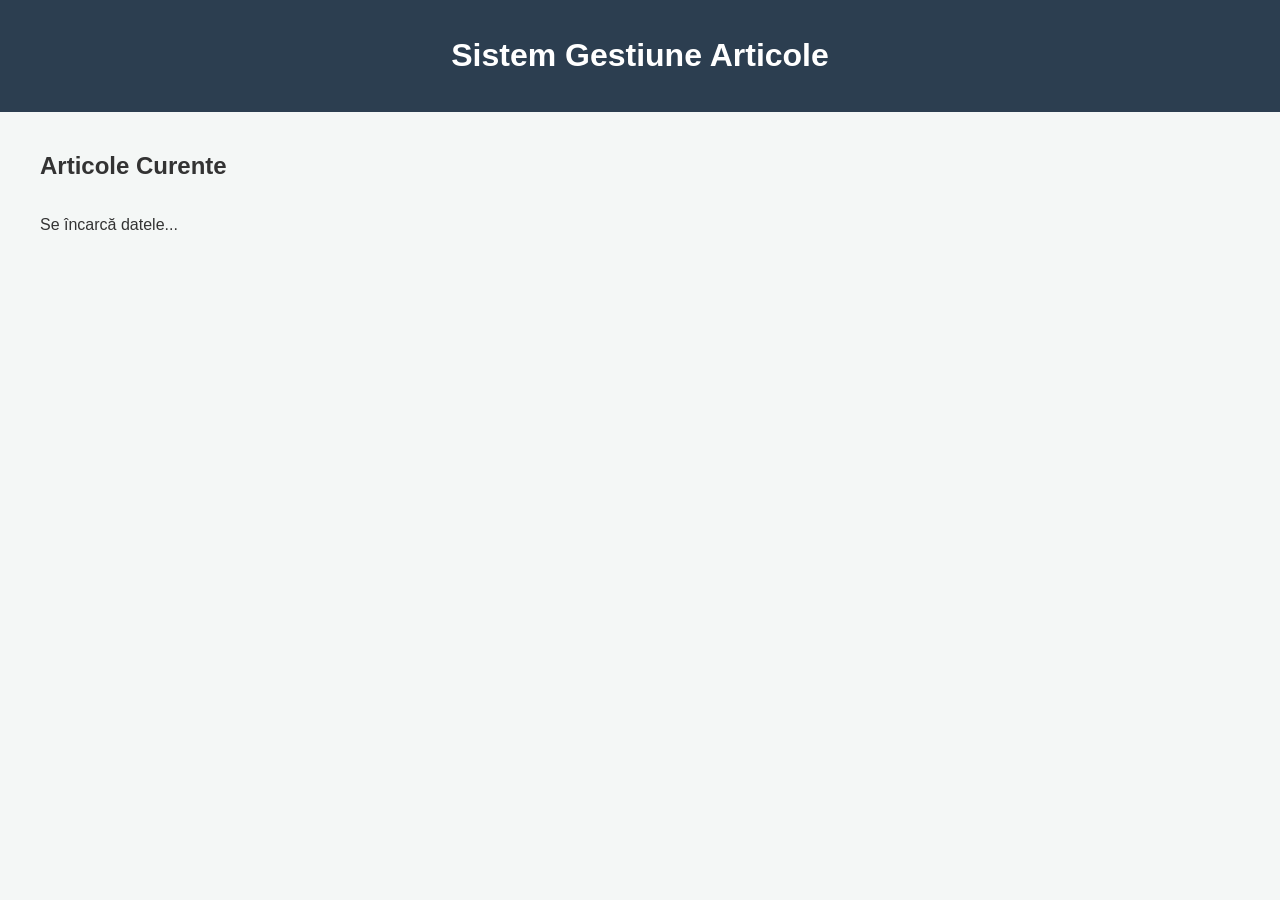
==== src/index.html @ c1f82b0e "initial" ====
<!DOCTYPE html>
<html lang="ro">

<head>
    <meta charset="UTF-8">
    <meta name="viewport" content="width=device-width, initial-scale=1.0">
    <title>Gestiune Inventar</title>
    <link rel="stylesheet" href="css/style.css">
</head>

<body>
    <header>
        <h1>Sistem Gestiune Articole</h1>
    </header>

    <main class="container">
        <section id="notifications-panel" class="notifications">
        </section>

        <section class="inventory-section">
            <h2>Articole Curente</h2>
            <div id="inventory-list" class="grid-layout">
                <p>Se încarcă datele...</p>
            </div>
        </section>
    </main>

    <script src="js/app.js"></script>
</body>

</html>
---- src/css/style.css ----
:root {
    --bg-color: #f4f7f6;
    --text-color: #333;
    --warning-color: #e74c3c;
    --card-bg: #fff;
}

body {
    font-family: Arial, sans-serif;
    margin: 0;
    background-color: var(--bg-color);
    color: var(--text-color);
}

header {
    background-color: #2c3e50;
    color: white;
    padding: 1rem;
    text-align: center;
}

.container {
    max-width: 1200px;
    margin: 0 auto;
    padding: 20px;
}

/* Design Web responsiv folosind Grid  */
.grid-layout {
    display: grid;
    grid-template-columns: repeat(auto-fill, minmax(250px, 1fr));
    gap: 20px;
}

.card {
    background-color: var(--card-bg);
    padding: 15px;
    border-radius: 8px;
    box-shadow: 0 2px 5px rgba(0, 0, 0, 0.1);
}

.warning {
    color: var(--warning-color);
    font-weight: bold;
}

.notifications {
    margin-bottom: 20px;
}
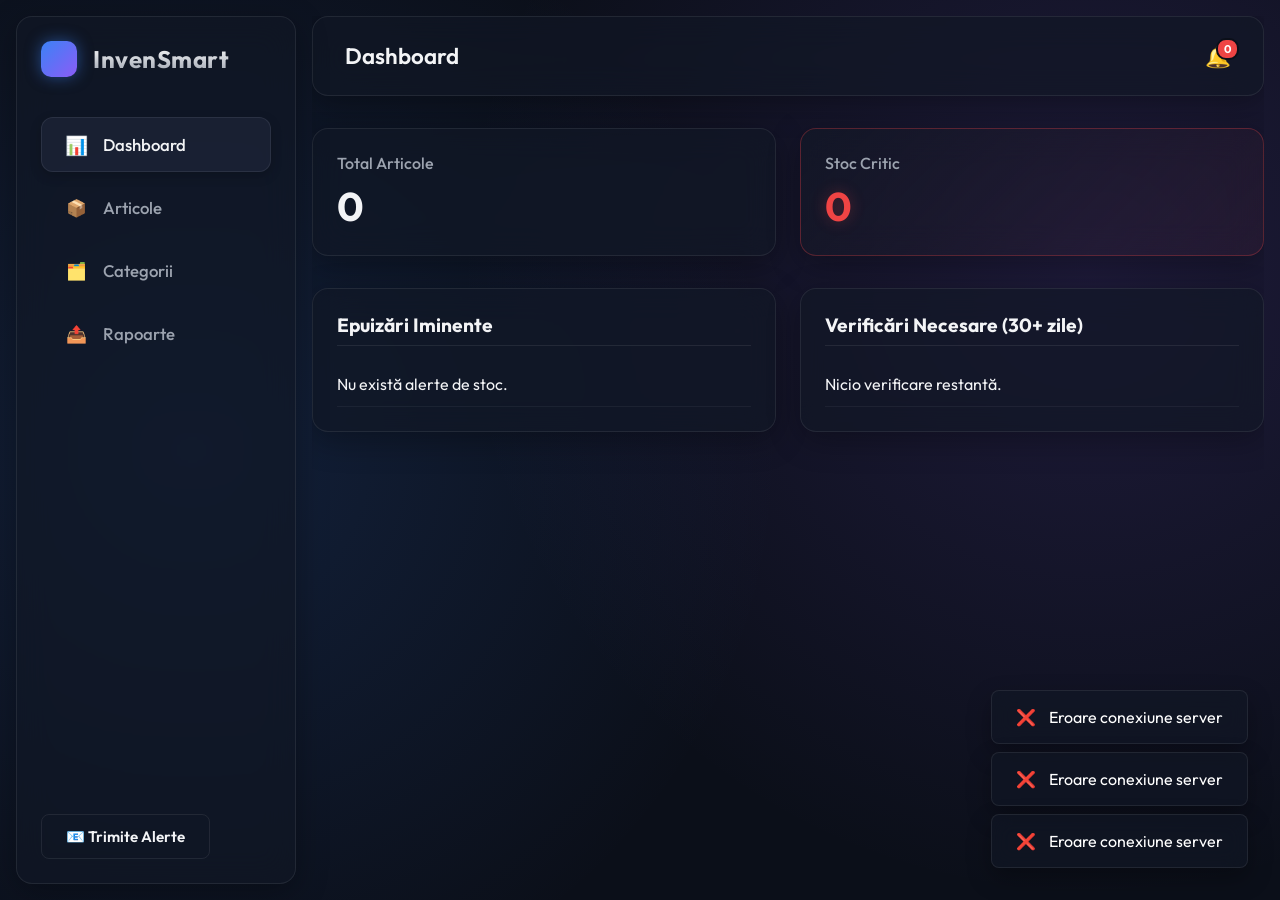
==== commit 56a021ae: "basic" ====
--- a/src/index.html
+++ b/src/index.html
@@ -4,26 +4,214 @@
 <head>
     <meta charset="UTF-8">
     <meta name="viewport" content="width=device-width, initial-scale=1.0">
-    <title>Gestiune Inventar</title>
+    <title>Inventar Smart - Gestiune</title>
+    <!-- Google Fonts -->
+    <link rel="preconnect" href="https://fonts.googleapis.com">
+    <link rel="preconnect" href="https://fonts.gstatic.com" crossorigin>
+    <link href="https://fonts.googleapis.com/css2?family=Outfit:wght@300;400;500;600;700&display=swap" rel="stylesheet">
     <link rel="stylesheet" href="css/style.css">
 </head>
 
 <body>
-    <header>
-        <h1>Sistem Gestiune Articole</h1>
-    </header>
-
-    <main class="container">
-        <section id="notifications-panel" class="notifications">
-        </section>
-
-        <section class="inventory-section">
-            <h2>Articole Curente</h2>
-            <div id="inventory-list" class="grid-layout">
-                <p>Se încarcă datele...</p>
+    <div class="app-container">
+        <!-- Sidebar Navigation -->
+        <aside class="sidebar glass-panel">
+            <div class="brand">
+                <div class="logo"></div>
+                <h2>InvenSmart</h2>
             </div>
-        </section>
-    </main>
+            <nav class="main-nav">
+                <button class="nav-btn active" data-target="dashboard-view">
+                    <span class="icon">📊</span> Dashboard
+                </button>
+                <button class="nav-btn" data-target="items-view">
+                    <span class="icon">📦</span> Articole
+                </button>
+                <button class="nav-btn" data-target="categories-view">
+                    <span class="icon">🗂️</span> Categorii
+                </button>
+                <button class="nav-btn" data-target="export-view">
+                    <span class="icon">📤</span> Rapoarte
+                </button>
+            </nav>
+            <div class="trigger-notification">
+                <button id="trigger-email-btn" class="btn btn-outline">
+                    <span class="icon">📧</span> Trimite Alerte
+                </button>
+            </div>
+        </aside>
+
+        <!-- Main Content Area -->
+        <main class="main-content">
+            <!-- Top Header -->
+            <header class="top-header glass-panel">
+                <div class="page-title">
+                    <h1 id="current-page-title">Dashboard</h1>
+                </div>
+                <div class="user-actions">
+                    <div class="notification-bell" id="notification-bell">
+                        <span class="icon">🔔</span>
+                        <span class="badge" id="notification-badge">0</span>
+
+                        <div class="dropdown-panel glass-panel hidden" id="notification-dropdown">
+                            <h3>Notificări <span class="pulse"></span></h3>
+                            <div class="notif-list" id="notif-list">
+                                <!-- Notificari injectate prin JS -->
+                            </div>
+                        </div>
+                    </div>
+
+                </div>
+            </header>
+
+            <!-- Dashboard View -->
+            <section id="dashboard-view" class="view-section active">
+                <div class="stats-grid">
+                    <div class="stat-card glass-panel">
+                        <h3>Total Articole</h3>
+                        <div class="stat-value" id="stat-total-items">-</div>
+                    </div>
+                    <div class="stat-card glass-panel alert-stat">
+                        <h3>Stoc Critic</h3>
+                        <div class="stat-value" id="stat-critical-items">-</div>
+                    </div>
+                </div>
+                <div class="dashboard-widgets grid">
+                    <div class="widget glass-panel">
+                        <h2>Epuizări Iminente</h2>
+                        <ul class="clean-list" id="imminent-depletion-list">
+                            <li>Se încarcă...</li>
+                        </ul>
+                    </div>
+                    <div class="widget glass-panel">
+                        <h2>Verificări Necesare (30+ zile)</h2>
+                        <ul class="clean-list" id="periodic-check-list">
+                            <li>Se încarcă...</li>
+                        </ul>
+                    </div>
+                </div>
+            </section>
+
+            <!-- Items View -->
+            <section id="items-view" class="view-section hidden">
+                <div class="view-header">
+                    <h2>Gestiune Articole și Consumabile</h2>
+                    <button class="btn btn-primary" id="add-item-btn">+ Adaugă Articol</button>
+                </div>
+                <div class="table-container glass-panel">
+                    <table class="data-table">
+                        <thead>
+                            <tr>
+                                <th>ID</th>
+                                <th>Nume Articol</th>
+                                <th>Categorie</th>
+                                <th>Cantitate</th>
+                                <th>Prag Minim</th>
+                                <th>Verificat la</th>
+                                <th>Acțiuni</th>
+                            </tr>
+                        </thead>
+                        <tbody id="items-table-body">
+                            <!-- Items via JS -->
+                        </tbody>
+                    </table>
+                </div>
+            </section>
+
+            <!-- Categories View -->
+            <section id="categories-view" class="view-section hidden">
+                <div class="view-header">
+                    <h2>Categorii Produse</h2>
+                    <button class="btn btn-primary" id="add-category-btn">+ Adaugă Categorie</button>
+                </div>
+                <div class="table-container glass-panel">
+                    <table class="data-table">
+                        <thead>
+                            <tr>
+                                <th>ID</th>
+                                <th>Nume Categorie</th>
+                                <th>Acțiuni</th>
+                            </tr>
+                        </thead>
+                        <tbody id="categories-table-body">
+                            <!-- Categories via JS -->
+                        </tbody>
+                    </table>
+                </div>
+            </section>
+
+            <!-- Export View -->
+            <section id="export-view" class="view-section hidden">
+                <div class="view-header">
+                    <h2>Rapoarte și Statistici</h2>
+                </div>
+                <div class="export-options grid">
+                    <div class="export-card glass-panel">
+                        <div class="icon-large">📊</div>
+                        <h3>Format JSON</h3>
+                        <p>Date structurate pentru integrare software.</p>
+                        <a href="/api/export/json" target="_blank" class="btn btn-outline">Descarcă JSON</a>
+                    </div>
+                    <div class="export-card glass-panel">
+                        <div class="icon-large">📑</div>
+                        <h3>Format CSV</h3>
+                        <p>Compatibil cu Excel și software de calcul tabelar.</p>
+                        <a href="/api/export/csv" target="_blank" class="btn btn-outline">Descarcă CSV</a>
+                    </div>
+                    <div class="export-card glass-panel">
+                        <div class="icon-large">📰</div>
+                        <h3>Format XML</h3>
+                        <p>Format extensibil pentru schimb de date.</p>
+                        <a href="/api/export/xml" target="_blank" class="btn btn-outline">Descarcă XML</a>
+                    </div>
+                    <div class="export-card glass-panel">
+                        <div class="icon-large">📄</div>
+                        <h3>Raport PDF / HTML</h3>
+                        <p>Raport formatat vizual pentru consultare.</p>
+                        <a href="/api/export/html" target="_blank" class="btn btn-primary">Generează Raport</a>
+                    </div>
+                </div>
+            </section>
+
+        </main>
+    </div>
+
+    <!-- Modals -->
+    <div class="modal-backdrop hidden" id="item-modal">
+        <div class="modal glass-panel">
+            <h2 id="item-modal-title">Adaugă Articol</h2>
+            <form id="item-form">
+                <input type="hidden" id="item-id">
+                <div class="form-group">
+                    <label>Nume Articol</label>
+                    <input type="text" id="item-name" required placeholder="Ex: Becuri LED">
+                </div>
+                <div class="form-group">
+                    <label>Categorie</label>
+                    <select id="item-category" required>
+                        <!-- Loaded via JS -->
+                    </select>
+                </div>
+                <div class="form-row">
+                    <div class="form-group">
+                        <label>Cantitate</label>
+                        <input type="number" id="item-quantity" required min="0" placeholder="0">
+                    </div>
+                    <div class="form-group">
+                        <label>Prag Minim (Alertă)</label>
+                        <input type="number" id="item-min" required min="0" placeholder="5">
+                    </div>
+                </div>
+                <div class="form-actions">
+                    <button type="button" class="btn btn-outline close-modal">Anulează</button>
+                    <button type="submit" class="btn btn-primary">Salvează</button>
+                </div>
+            </form>
+        </div>
+    </div>
+
+    <!-- Toast Notifications -->
+    <div id="toast-container" class="toast-container"></div>
 
     <script src="js/app.js"></script>
 </body>
--- a/src/css/style.css
+++ b/src/css/style.css
@@ -1,49 +1,576 @@
 :root {
-    --bg-color: #f4f7f6;
-    --text-color: #333;
-    --warning-color: #e74c3c;
-    --card-bg: #fff;
+    /* Color Palette */
+    --bg-main: #0B0F19;
+    --bg-glass: rgba(18, 24, 38, 0.65);
+    --bg-glass-hover: rgba(28, 36, 56, 0.8);
+    --border-glass: rgba(255, 255, 255, 0.08);
+    --text-main: #F3F4F6;
+    --text-muted: #9CA3AF;
+    --accent-primary: #3B82F6;
+    --accent-primary-hover: #2563EB;
+    --accent-gradient: linear-gradient(135deg, #3B82F6, #8B5CF6);
+    --alert: #EF4444;
+    --alert-glow: rgba(239, 68, 68, 0.3);
+    --success: #10B981;
+    --font-family: 'Outfit', sans-serif;
+    --transition: all 0.3s cubic-bezier(0.4, 0, 0.2, 1);
+}
+
+* {
+    margin: 0;
+    padding: 0;
+    box-sizing: border-box;
 }
 
 body {
-    font-family: Arial, sans-serif;
-    margin: 0;
-    background-color: var(--bg-color);
-    color: var(--text-color);
-}
-
-header {
-    background-color: #2c3e50;
+    font-family: var(--font-family);
+    background-color: var(--bg-main);
+    color: var(--text-main);
+    min-height: 100vh;
+    overflow-x: hidden;
+    background-image:
+        radial-gradient(circle at 15% 50%, rgba(59, 130, 246, 0.15) 0%, transparent 50%),
+        radial-gradient(circle at 85% 30%, rgba(139, 92, 246, 0.15) 0%, transparent 50%);
+}
+
+/* Glassmorphism Utilities */
+.glass-panel {
+    background: var(--bg-glass);
+    backdrop-filter: blur(16px);
+    -webkit-backdrop-filter: blur(16px);
+    border: 1px solid var(--border-glass);
+    border-radius: 16px;
+    box-shadow: 0 8px 32px 0 rgba(0, 0, 0, 0.3);
+}
+
+.hidden {
+    display: none !important;
+}
+
+.grid {
+    display: grid;
+    gap: 1.5rem;
+}
+
+/* Layout */
+.app-container {
+    display: flex;
+    height: 100vh;
+    padding: 1rem;
+    gap: 1rem;
+}
+
+/* Sidebar */
+.sidebar {
+    width: 280px;
+    display: flex;
+    flex-direction: column;
+    padding: 1.5rem;
+    position: relative;
+    z-index: 10;
+}
+
+.brand {
+    display: flex;
+    align-items: center;
+    gap: 1rem;
+    margin-bottom: 2.5rem;
+}
+
+.logo {
+    width: 36px;
+    height: 36px;
+    background: var(--accent-gradient);
+    border-radius: 10px;
+    box-shadow: 0 0 15px rgba(59, 130, 246, 0.5);
+}
+
+.brand h2 {
+    font-size: 1.5rem;
+    font-weight: 700;
+    letter-spacing: 0.5px;
+    background: -webkit-linear-gradient(#fff, #9CA3AF);
+    -webkit-background-clip: text;
+    -webkit-text-fill-color: transparent;
+}
+
+.main-nav {
+    display: flex;
+    flex-direction: column;
+    gap: 0.5rem;
+    flex: 1;
+}
+
+.nav-btn {
+    background: transparent;
+    border: 1px solid transparent;
+    color: var(--text-muted);
+    padding: 1rem 1.5rem;
+    text-align: left;
+    font-size: 1.05rem;
+    font-weight: 500;
+    font-family: inherit;
+    border-radius: 12px;
+    cursor: pointer;
+    transition: var(--transition);
+    display: flex;
+    align-items: center;
+    gap: 1rem;
+}
+
+.nav-btn:hover {
+    background: rgba(255, 255, 255, 0.05);
+    color: var(--text-main);
+}
+
+.nav-btn.active {
+    background: var(--bg-glass-hover);
+    color: var(--text-main);
+    border-color: var(--border-glass);
+    box-shadow: 0 4px 12px rgba(0, 0, 0, 0.2);
+}
+
+.nav-btn.active .icon {
+    transform: scale(1.1);
+}
+
+.trigger-notification {
+    margin-top: auto;
+}
+
+/* Main Content */
+.main-content {
+    flex: 1;
+    display: flex;
+    flex-direction: column;
+    gap: 1rem;
+    overflow: hidden;
+}
+
+.top-header {
+    height: 80px;
+    display: flex;
+    align-items: center;
+    justify-content: space-between;
+    padding: 0 2rem;
+}
+
+.page-title h1 {
+    font-size: 1.4rem;
+    font-weight: 600;
+}
+
+.user-actions {
+    display: flex;
+    align-items: center;
+    gap: 2rem;
+}
+
+.notification-bell {
+    position: relative;
+    cursor: pointer;
+    font-size: 1.3rem;
+}
+
+.badge {
+    position: absolute;
+    top: -5px;
+    right: -8px;
+    background: var(--alert);
     color: white;
+    font-size: 0.7rem;
+    font-weight: 700;
+    padding: 2px 6px;
+    border-radius: 10px;
+    border: 2px solid var(--bg-main);
+    animation: bounce 2s infinite;
+}
+
+@keyframes bounce {
+
+    0%,
+    20%,
+    50%,
+    80%,
+    100% {
+        transform: translateY(0);
+    }
+
+    40% {
+        transform: translateY(-5px);
+    }
+
+    60% {
+        transform: translateY(-3px);
+    }
+}
+
+.dropdown-panel {
+    position: absolute;
+    top: 40px;
+    right: -10px;
+    width: 320px;
+    max-height: 400px;
+    overflow-y: auto;
     padding: 1rem;
+    z-index: 50;
+    box-shadow: 0 15px 40px rgba(0, 0, 0, 0.5);
+}
+
+.dropdown-panel h3 {
+    font-size: 1rem;
+    margin-bottom: 1rem;
+    display: flex;
+    align-items: center;
+    gap: 0.5rem;
+    border-bottom: 1px solid var(--border-glass);
+    padding-bottom: 0.5rem;
+}
+
+.pulse {
+    width: 8px;
+    height: 8px;
+    background: var(--alert);
+    border-radius: 50%;
+    box-shadow: 0 0 0 0 var(--alert-glow);
+    animation: pulsing 1.5s infinite;
+}
+
+@keyframes pulsing {
+    0% {
+        transform: scale(0.95);
+        box-shadow: 0 0 0 0 rgba(239, 68, 68, 0.7);
+    }
+
+    70% {
+        transform: scale(1);
+        box-shadow: 0 0 0 10px rgba(239, 68, 68, 0);
+    }
+
+    100% {
+        transform: scale(0.95);
+        box-shadow: 0 0 0 0 rgba(239, 68, 68, 0);
+    }
+}
+
+.notif-item {
+    padding: 0.75rem;
+    border-radius: 8px;
+    background: rgba(255, 255, 255, 0.03);
+    margin-bottom: 0.5rem;
+    font-size: 0.9rem;
+    border-left: 3px solid var(--alert);
+}
+
+.notif-item.periodic {
+    border-left-color: var(--accent-primary);
+}
+
+/* Sections */
+.view-section {
+    flex: 1;
+    overflow-y: auto;
+    padding: 1rem 0;
+    animation: fadeIn 0.4s ease forwards;
+}
+
+@keyframes fadeIn {
+    from {
+        opacity: 0;
+        transform: translateY(10px);
+    }
+
+    to {
+        opacity: 1;
+        transform: translateY(0);
+    }
+}
+
+.stats-grid {
+    display: grid;
+    grid-template-columns: repeat(auto-fit, minmax(250px, 1fr));
+    gap: 1.5rem;
+    margin-bottom: 2rem;
+}
+
+.stat-card {
+    padding: 1.5rem;
+    display: flex;
+    flex-direction: column;
+    gap: 0.5rem;
+}
+
+.stat-card h3 {
+    color: var(--text-muted);
+    font-size: 1rem;
+    font-weight: 500;
+}
+
+.stat-value {
+    font-size: 2.5rem;
+    font-weight: 700;
+}
+
+.alert-stat {
+    border: 1px solid rgba(239, 68, 68, 0.3);
+    background: linear-gradient(135deg, var(--bg-glass) 0%, rgba(239, 68, 68, 0.05) 100%);
+}
+
+.alert-stat .stat-value {
+    color: var(--alert);
+    text-shadow: 0 0 15px var(--alert-glow);
+}
+
+.dashboard-widgets {
+    grid-template-columns: 1fr 1fr;
+}
+
+.widget {
+    padding: 1.5rem;
+}
+
+.widget h2 {
+    font-size: 1.2rem;
+    margin-bottom: 1rem;
+    border-bottom: 1px solid var(--border-glass);
+    padding-bottom: 0.5rem;
+}
+
+.clean-list {
+    list-style: none;
+}
+
+.clean-list li {
+    padding: 0.75rem 0;
+    border-bottom: 1px solid rgba(255, 255, 255, 0.05);
+    display: flex;
+    justify-content: space-between;
+}
+
+/* Tables */
+.view-header {
+    display: flex;
+    justify-content: space-between;
+    align-items: center;
+    margin-bottom: 1.5rem;
+}
+
+.table-container {
+    overflow-x: auto;
+}
+
+.data-table {
+    width: 100%;
+    border-collapse: collapse;
+}
+
+.data-table th,
+.data-table td {
+    padding: 1rem 1.5rem;
+    text-align: left;
+    border-bottom: 1px solid var(--border-glass);
+}
+
+.data-table th {
+    color: var(--text-muted);
+    font-weight: 500;
+    font-size: 0.9rem;
+    text-transform: uppercase;
+    letter-spacing: 0.5px;
+}
+
+.data-table tr:hover {
+    background: rgba(255, 255, 255, 0.02);
+}
+
+/* Buttons */
+.btn {
+    padding: 0.75rem 1.5rem;
+    border-radius: 8px;
+    font-family: inherit;
+    font-weight: 600;
+    font-size: 0.95rem;
+    cursor: pointer;
+    transition: var(--transition);
+    border: none;
+    text-decoration: none;
+    display: inline-block;
     text-align: center;
 }
 
-.container {
-    max-width: 1200px;
-    margin: 0 auto;
-    padding: 20px;
-}
-
-/* Design Web responsiv folosind Grid  */
-.grid-layout {
-    display: grid;
-    grid-template-columns: repeat(auto-fill, minmax(250px, 1fr));
-    gap: 20px;
-}
-
-.card {
-    background-color: var(--card-bg);
-    padding: 15px;
+.btn-primary {
+    background: var(--accent-gradient);
+    color: white;
+    box-shadow: 0 4px 15px rgba(59, 130, 246, 0.4);
+}
+
+.btn-primary:hover {
+    transform: translateY(-2px);
+    box-shadow: 0 6px 20px rgba(59, 130, 246, 0.6);
+}
+
+.btn-outline {
+    background: transparent;
+    border: 1px solid var(--border-glass);
+    color: var(--text-main);
+}
+
+.btn-outline:hover {
+    background: rgba(255, 255, 255, 0.1);
+}
+
+.btn-sm {
+    padding: 0.4rem 0.8rem;
+    font-size: 0.8rem;
+}
+
+.btn-danger {
+    background: rgba(239, 68, 68, 0.1);
+    color: var(--alert);
+    border: 1px solid rgba(239, 68, 68, 0.3);
+}
+
+.btn-danger:hover {
+    background: rgba(239, 68, 68, 0.2);
+}
+
+/* Export Cards */
+.export-options {
+    grid-template-columns: repeat(auto-fit, minmax(220px, 1fr));
+}
+
+.export-card {
+    padding: 2rem;
+    text-align: center;
+    display: flex;
+    flex-direction: column;
+    align-items: center;
+    gap: 1rem;
+    transition: transform 0.3s ease;
+}
+
+.export-card:hover {
+    transform: translateY(-5px);
+}
+
+.icon-large {
+    font-size: 3rem;
+    margin-bottom: 0.5rem;
+}
+
+.export-card p {
+    color: var(--text-muted);
+    font-size: 0.9rem;
+    margin-bottom: 1rem;
+    flex: 1;
+}
+
+/* Modals */
+.modal-backdrop {
+    position: fixed;
+    top: 0;
+    left: 0;
+    width: 100%;
+    height: 100%;
+    background: rgba(0, 0, 0, 0.6);
+    backdrop-filter: blur(5px);
+    z-index: 100;
+    display: flex;
+    align-items: center;
+    justify-content: center;
+    animation: fadeIn 0.3s ease;
+}
+
+.modal {
+    width: 100%;
+    max-width: 500px;
+    padding: 2rem;
+}
+
+.modal h2 {
+    margin-bottom: 1.5rem;
+}
+
+.form-group {
+    margin-bottom: 1.2rem;
+    display: flex;
+    flex-direction: column;
+    gap: 0.5rem;
+}
+
+.form-row {
+    display: flex;
+    gap: 1rem;
+}
+
+.form-row .form-group {
+    flex: 1;
+}
+
+.form-group label {
+    font-size: 0.9rem;
+    color: var(--text-muted);
+}
+
+.form-group input,
+.form-group select {
+    padding: 0.8rem 1rem;
+    background: rgba(0, 0, 0, 0.2);
+    border: 1px solid var(--border-glass);
     border-radius: 8px;
-    box-shadow: 0 2px 5px rgba(0, 0, 0, 0.1);
-}
-
-.warning {
-    color: var(--warning-color);
-    font-weight: bold;
-}
-
-.notifications {
-    margin-bottom: 20px;
+    color: var(--text-main);
+    font-family: inherit;
+    font-size: 1rem;
+    outline: none;
+    transition: var(--transition);
+}
+
+.form-group input:focus,
+.form-group select:focus {
+    border-color: var(--accent-primary);
+    box-shadow: 0 0 0 2px rgba(59, 130, 246, 0.2);
+}
+
+.form-actions {
+    display: flex;
+    justify-content: flex-end;
+    gap: 1rem;
+    margin-top: 2rem;
+}
+
+/* Toast */
+.toast-container {
+    position: fixed;
+    bottom: 2rem;
+    right: 2rem;
+    display: flex;
+    flex-direction: column;
+    gap: 0.5rem;
+    z-index: 1000;
+}
+
+.toast {
+    background: var(--bg-glass);
+    backdrop-filter: blur(10px);
+    border: 1px solid var(--border-glass);
+    padding: 1rem 1.5rem;
+    border-radius: 8px;
+    color: white;
+    box-shadow: 0 10px 25px rgba(0, 0, 0, 0.3);
+    animation: slideIn 0.3s ease forwards;
+    display: flex;
+    align-items: center;
+    gap: 0.8rem;
+}
+
+@keyframes slideIn {
+    from {
+        transform: translateX(100%);
+        opacity: 0;
+    }
+
+    to {
+        transform: translateX(0);
+        opacity: 1;
+    }
 }
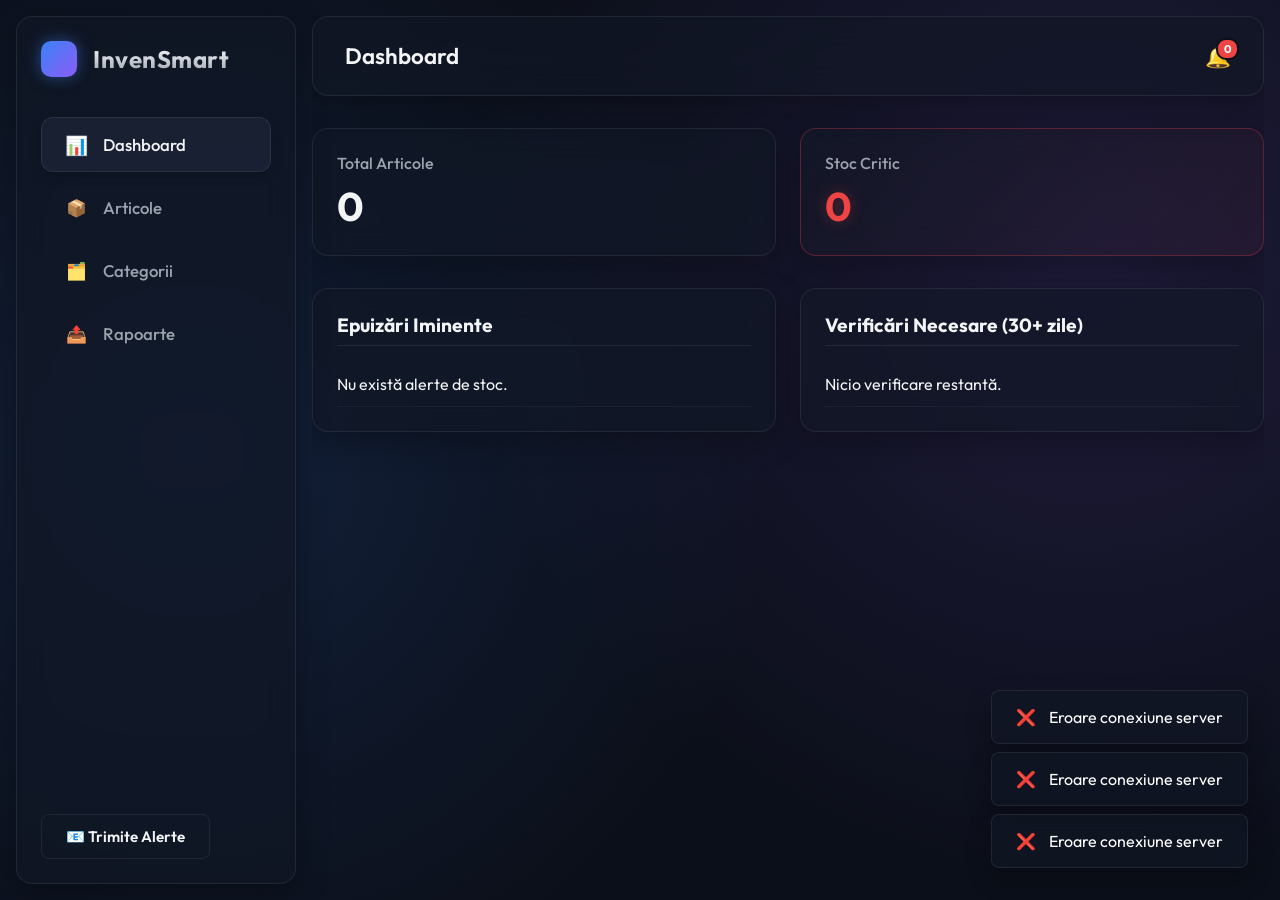
==== commit 47f00941: "gestiune categorii" ====
--- a/src/index.html
+++ b/src/index.html
@@ -210,6 +210,22 @@
         </div>
     </div>
 
+    <div class="modal-backdrop hidden" id="category-modal">
+        <div class="modal glass-panel">
+            <h2>Adaugă Categorie</h2>
+            <form id="category-form">
+                <div class="form-group">
+                    <label>Nume Categorie</label>
+                    <input type="text" id="category-name" required placeholder="Ex: Electrice">
+                </div>
+                <div class="form-actions">
+                    <button type="button" class="btn btn-outline close-modal">Anulează</button>
+                    <button type="submit" class="btn btn-primary">Salvează</button>
+                </div>
+            </form>
+        </div>
+    </div>
+
     <!-- Toast Notifications -->
     <div id="toast-container" class="toast-container"></div>
 
--- a/src/css/style.css
+++ b/src/css/style.css
@@ -153,6 +153,8 @@
     align-items: center;
     justify-content: space-between;
     padding: 0 2rem;
+    position: relative;
+    z-index: 50;
 }
 
 .page-title h1 {
@@ -213,7 +215,7 @@
     max-height: 400px;
     overflow-y: auto;
     padding: 1rem;
-    z-index: 50;
+    z-index: 90;
     box-shadow: 0 15px 40px rgba(0, 0, 0, 0.5);
 }
 
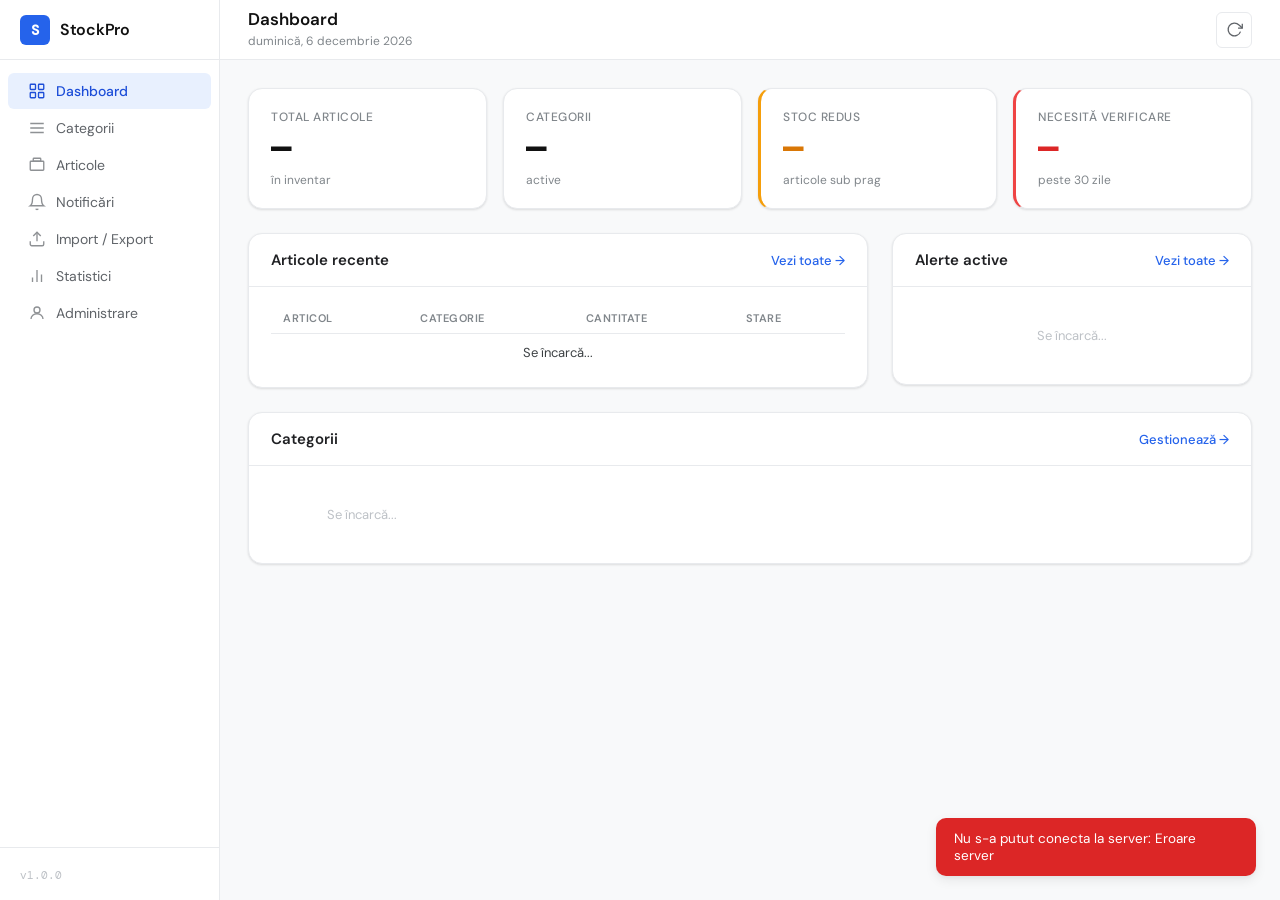
==== commit 8d504042: "Dashboard frontend pagina principala" ====
--- a/src/index.html
+++ b/src/index.html
@@ -1,235 +1,168 @@
 <!DOCTYPE html>
 <html lang="ro">
-
 <head>
     <meta charset="UTF-8">
     <meta name="viewport" content="width=device-width, initial-scale=1.0">
-    <title>Inventar Smart - Gestiune</title>
-    <!-- Google Fonts -->
+    <title>StockPro — Gestiune Stocuri</title>
+    <link rel="stylesheet" href="css/style.css">
+    <!-- Google Fonts: DM Sans + DM Mono -->
     <link rel="preconnect" href="https://fonts.googleapis.com">
     <link rel="preconnect" href="https://fonts.gstatic.com" crossorigin>
-    <link href="https://fonts.googleapis.com/css2?family=Outfit:wght@300;400;500;600;700&display=swap" rel="stylesheet">
-    <link rel="stylesheet" href="css/style.css">
+    <link href="https://fonts.googleapis.com/css2?family=DM+Sans:wght@300;400;500;600&family=DM+Mono:wght@400;500&display=swap" rel="stylesheet">
 </head>
+<body>
 
-<body>
-    <div class="app-container">
-        <!-- Sidebar Navigation -->
-        <aside class="sidebar glass-panel">
-            <div class="brand">
-                <div class="logo"></div>
-                <h2>InvenSmart</h2>
+    <!-- ===== SIDEBAR ===== -->
+    <aside class="sidebar" id="sidebar">
+        <div class="sidebar-logo">
+            <span class="logo-icon">S</span>
+            <span class="logo-text">StockPro</span>
+        </div>
+
+        <nav class="sidebar-nav">
+            <a href="index.html" class="nav-item active" data-page="dashboard">
+                <svg viewBox="0 0 24 24" fill="none" stroke="currentColor" stroke-width="1.8"><rect x="3" y="3" width="7" height="7" rx="1"/><rect x="14" y="3" width="7" height="7" rx="1"/><rect x="3" y="14" width="7" height="7" rx="1"/><rect x="14" y="14" width="7" height="7" rx="1"/></svg>
+                Dashboard
+            </a>
+            <a href="categorii.html" class="nav-item" data-page="categorii">
+                <svg viewBox="0 0 24 24" fill="none" stroke="currentColor" stroke-width="1.8"><path d="M3 6h18M3 12h18M3 18h18"/></svg>
+                Categorii
+            </a>
+            <a href="articole.html" class="nav-item" data-page="articole">
+                <svg viewBox="0 0 24 24" fill="none" stroke="currentColor" stroke-width="1.8"><path d="M20 7H4a1 1 0 00-1 1v10a1 1 0 001 1h16a1 1 0 001-1V8a1 1 0 00-1-1z"/><path d="M16 3H8a1 1 0 00-1 1v3h10V4a1 1 0 00-1-1z"/></svg>
+                Articole
+            </a>
+            <a href="notificari.html" class="nav-item" data-page="notificari" id="nav-notificari">
+                <svg viewBox="0 0 24 24" fill="none" stroke="currentColor" stroke-width="1.8"><path d="M18 8A6 6 0 006 8c0 7-3 9-3 9h18s-3-2-3-9"/><path d="M13.73 21a2 2 0 01-3.46 0"/></svg>
+                Notificări
+                <span class="nav-badge" id="nav-badge" style="display:none"></span>
+            </a>
+            <a href="import-export.html" class="nav-item" data-page="import-export">
+                <svg viewBox="0 0 24 24" fill="none" stroke="currentColor" stroke-width="1.8"><path d="M21 15v4a2 2 0 01-2 2H5a2 2 0 01-2-2v-4"/><polyline points="17 8 12 3 7 8"/><line x1="12" y1="3" x2="12" y2="15"/></svg>
+                Import / Export
+            </a>
+            <a href="statistici.html" class="nav-item" data-page="statistici">
+                <svg viewBox="0 0 24 24" fill="none" stroke="currentColor" stroke-width="1.8"><line x1="18" y1="20" x2="18" y2="10"/><line x1="12" y1="20" x2="12" y2="4"/><line x1="6" y1="20" x2="6" y2="14"/></svg>
+                Statistici
+            </a>
+            <a href="admin.html" class="nav-item" data-page="admin">
+                <svg viewBox="0 0 24 24" fill="none" stroke="currentColor" stroke-width="1.8"><circle cx="12" cy="8" r="4"/><path d="M4 20c0-4 3.6-7 8-7s8 3 8 7"/></svg>
+                Administrare
+            </a>
+        </nav>
+
+        <div class="sidebar-footer">
+            <span class="footer-label">v1.0.0</span>
+        </div>
+    </aside>
+
+    <!-- ===== MAIN CONTENT ===== -->
+    <main class="main-content">
+
+        <!-- Top bar -->
+        <header class="topbar">
+            <button class="menu-toggle" id="menu-toggle" aria-label="Meniu">
+                <svg viewBox="0 0 24 24" fill="none" stroke="currentColor" stroke-width="1.8"><line x1="3" y1="6" x2="21" y2="6"/><line x1="3" y1="12" x2="21" y2="12"/><line x1="3" y1="18" x2="21" y2="18"/></svg>
+            </button>
+            <div class="topbar-title">
+                <h1>Dashboard</h1>
+                <span class="topbar-subtitle" id="topbar-date"></span>
             </div>
-            <nav class="main-nav">
-                <button class="nav-btn active" data-target="dashboard-view">
-                    <span class="icon">📊</span> Dashboard
-                </button>
-                <button class="nav-btn" data-target="items-view">
-                    <span class="icon">📦</span> Articole
-                </button>
-                <button class="nav-btn" data-target="categories-view">
-                    <span class="icon">🗂️</span> Categorii
-                </button>
-                <button class="nav-btn" data-target="export-view">
-                    <span class="icon">📤</span> Rapoarte
-                </button>
-            </nav>
-            <div class="trigger-notification">
-                <button id="trigger-email-btn" class="btn btn-outline">
-                    <span class="icon">📧</span> Trimite Alerte
+            <div class="topbar-actions">
+                <button class="btn-icon" id="refresh-btn" title="Reîncarcă datele">
+                    <svg viewBox="0 0 24 24" fill="none" stroke="currentColor" stroke-width="1.8"><path d="M23 4v6h-6"/><path d="M20.49 15a9 9 0 11-2.12-9.36L23 10"/></svg>
                 </button>
             </div>
-        </aside>
+        </header>
 
-        <!-- Main Content Area -->
-        <main class="main-content">
-            <!-- Top Header -->
-            <header class="top-header glass-panel">
-                <div class="page-title">
-                    <h1 id="current-page-title">Dashboard</h1>
+        <!-- Page content -->
+        <div class="page-content">
+
+            <!-- Stat cards -->
+            <section class="stats-grid" aria-label="Statistici generale">
+                <div class="stat-card" id="stat-total">
+                    <div class="stat-label">Total articole</div>
+                    <div class="stat-value" id="val-total">—</div>
+                    <div class="stat-sub">în inventar</div>
                 </div>
-                <div class="user-actions">
-                    <div class="notification-bell" id="notification-bell">
-                        <span class="icon">🔔</span>
-                        <span class="badge" id="notification-badge">0</span>
+                <div class="stat-card" id="stat-categorii">
+                    <div class="stat-label">Categorii</div>
+                    <div class="stat-value" id="val-categorii">—</div>
+                    <div class="stat-sub">active</div>
+                </div>
+                <div class="stat-card stat-card--warning" id="stat-stoc-mic">
+                    <div class="stat-label">Stoc redus</div>
+                    <div class="stat-value" id="val-stoc-mic">—</div>
+                    <div class="stat-sub">articole sub prag</div>
+                </div>
+                <div class="stat-card stat-card--danger" id="stat-verificari">
+                    <div class="stat-label">Necesită verificare</div>
+                    <div class="stat-value" id="val-verificari">—</div>
+                    <div class="stat-sub">peste 30 zile</div>
+                </div>
+            </section>
 
-                        <div class="dropdown-panel glass-panel hidden" id="notification-dropdown">
-                            <h3>Notificări <span class="pulse"></span></h3>
-                            <div class="notif-list" id="notif-list">
-                                <!-- Notificari injectate prin JS -->
-                            </div>
+            <!-- Main grid: tabel articole + notificari -->
+            <div class="dashboard-grid">
+
+                <!-- Articole recente -->
+                <section class="card" id="card-articole">
+                    <div class="card-header">
+                        <h2>Articole recente</h2>
+                        <a href="articole.html" class="link-all">Vezi toate →</a>
+                    </div>
+                    <div class="card-body">
+                        <div class="table-wrapper">
+                            <table class="data-table" id="table-articole">
+                                <thead>
+                                    <tr>
+                                        <th>Articol</th>
+                                        <th>Categorie</th>
+                                        <th>Cantitate</th>
+                                        <th>Stare</th>
+                                    </tr>
+                                </thead>
+                                <tbody id="tbody-articole">
+                                    <tr><td colspan="4" class="loading-row">Se încarcă...</td></tr>
+                                </tbody>
+                            </table>
                         </div>
                     </div>
+                </section>
 
+                <!-- Notificari -->
+                <section class="card" id="card-notificari">
+                    <div class="card-header">
+                        <h2>Alerte active</h2>
+                        <a href="notificari.html" class="link-all">Vezi toate →</a>
+                    </div>
+                    <div class="card-body" id="lista-alerte">
+                        <div class="loading-row">Se încarcă...</div>
+                    </div>
+                </section>
+
+            </div>
+
+            <!-- Categorii summary -->
+            <section class="card" id="card-categorii">
+                <div class="card-header">
+                    <h2>Categorii</h2>
+                    <a href="categorii.html" class="link-all">Gestionează →</a>
                 </div>
-            </header>
-
-            <!-- Dashboard View -->
-            <section id="dashboard-view" class="view-section active">
-                <div class="stats-grid">
-                    <div class="stat-card glass-panel">
-                        <h3>Total Articole</h3>
-                        <div class="stat-value" id="stat-total-items">-</div>
-                    </div>
-                    <div class="stat-card glass-panel alert-stat">
-                        <h3>Stoc Critic</h3>
-                        <div class="stat-value" id="stat-critical-items">-</div>
-                    </div>
-                </div>
-                <div class="dashboard-widgets grid">
-                    <div class="widget glass-panel">
-                        <h2>Epuizări Iminente</h2>
-                        <ul class="clean-list" id="imminent-depletion-list">
-                            <li>Se încarcă...</li>
-                        </ul>
-                    </div>
-                    <div class="widget glass-panel">
-                        <h2>Verificări Necesare (30+ zile)</h2>
-                        <ul class="clean-list" id="periodic-check-list">
-                            <li>Se încarcă...</li>
-                        </ul>
+                <div class="card-body">
+                    <div class="categorii-grid" id="categorii-grid">
+                        <div class="loading-row">Se încarcă...</div>
                     </div>
                 </div>
             </section>
 
-            <!-- Items View -->
-            <section id="items-view" class="view-section hidden">
-                <div class="view-header">
-                    <h2>Gestiune Articole și Consumabile</h2>
-                    <button class="btn btn-primary" id="add-item-btn">+ Adaugă Articol</button>
-                </div>
-                <div class="table-container glass-panel">
-                    <table class="data-table">
-                        <thead>
-                            <tr>
-                                <th>ID</th>
-                                <th>Nume Articol</th>
-                                <th>Categorie</th>
-                                <th>Cantitate</th>
-                                <th>Prag Minim</th>
-                                <th>Verificat la</th>
-                                <th>Acțiuni</th>
-                            </tr>
-                        </thead>
-                        <tbody id="items-table-body">
-                            <!-- Items via JS -->
-                        </tbody>
-                    </table>
-                </div>
-            </section>
+        </div>
+    </main>
 
-            <!-- Categories View -->
-            <section id="categories-view" class="view-section hidden">
-                <div class="view-header">
-                    <h2>Categorii Produse</h2>
-                    <button class="btn btn-primary" id="add-category-btn">+ Adaugă Categorie</button>
-                </div>
-                <div class="table-container glass-panel">
-                    <table class="data-table">
-                        <thead>
-                            <tr>
-                                <th>ID</th>
-                                <th>Nume Categorie</th>
-                                <th>Acțiuni</th>
-                            </tr>
-                        </thead>
-                        <tbody id="categories-table-body">
-                            <!-- Categories via JS -->
-                        </tbody>
-                    </table>
-                </div>
-            </section>
-
-            <!-- Export View -->
-            <section id="export-view" class="view-section hidden">
-                <div class="view-header">
-                    <h2>Rapoarte și Statistici</h2>
-                </div>
-                <div class="export-options grid">
-                    <div class="export-card glass-panel">
-                        <div class="icon-large">📊</div>
-                        <h3>Format JSON</h3>
-                        <p>Date structurate pentru integrare software.</p>
-                        <a href="/api/export/json" target="_blank" class="btn btn-outline">Descarcă JSON</a>
-                    </div>
-                    <div class="export-card glass-panel">
-                        <div class="icon-large">📑</div>
-                        <h3>Format CSV</h3>
-                        <p>Compatibil cu Excel și software de calcul tabelar.</p>
-                        <a href="/api/export/csv" target="_blank" class="btn btn-outline">Descarcă CSV</a>
-                    </div>
-                    <div class="export-card glass-panel">
-                        <div class="icon-large">📰</div>
-                        <h3>Format XML</h3>
-                        <p>Format extensibil pentru schimb de date.</p>
-                        <a href="/api/export/xml" target="_blank" class="btn btn-outline">Descarcă XML</a>
-                    </div>
-                    <div class="export-card glass-panel">
-                        <div class="icon-large">📄</div>
-                        <h3>Raport PDF / HTML</h3>
-                        <p>Raport formatat vizual pentru consultare.</p>
-                        <a href="/api/export/html" target="_blank" class="btn btn-primary">Generează Raport</a>
-                    </div>
-                </div>
-            </section>
-
-        </main>
-    </div>
-
-    <!-- Modals -->
-    <div class="modal-backdrop hidden" id="item-modal">
-        <div class="modal glass-panel">
-            <h2 id="item-modal-title">Adaugă Articol</h2>
-            <form id="item-form">
-                <input type="hidden" id="item-id">
-                <div class="form-group">
-                    <label>Nume Articol</label>
-                    <input type="text" id="item-name" required placeholder="Ex: Becuri LED">
-                </div>
-                <div class="form-group">
-                    <label>Categorie</label>
-                    <select id="item-category" required>
-                        <!-- Loaded via JS -->
-                    </select>
-                </div>
-                <div class="form-row">
-                    <div class="form-group">
-                        <label>Cantitate</label>
-                        <input type="number" id="item-quantity" required min="0" placeholder="0">
-                    </div>
-                    <div class="form-group">
-                        <label>Prag Minim (Alertă)</label>
-                        <input type="number" id="item-min" required min="0" placeholder="5">
-                    </div>
-                </div>
-                <div class="form-actions">
-                    <button type="button" class="btn btn-outline close-modal">Anulează</button>
-                    <button type="submit" class="btn btn-primary">Salvează</button>
-                </div>
-            </form>
-        </div>
-    </div>
-
-    <div class="modal-backdrop hidden" id="category-modal">
-        <div class="modal glass-panel">
-            <h2>Adaugă Categorie</h2>
-            <form id="category-form">
-                <div class="form-group">
-                    <label>Nume Categorie</label>
-                    <input type="text" id="category-name" required placeholder="Ex: Electrice">
-                </div>
-                <div class="form-actions">
-                    <button type="button" class="btn btn-outline close-modal">Anulează</button>
-                    <button type="submit" class="btn btn-primary">Salvează</button>
-                </div>
-            </form>
-        </div>
-    </div>
-
-    <!-- Toast Notifications -->
-    <div id="toast-container" class="toast-container"></div>
+    <!-- ===== TOAST NOTIFICATIONS ===== -->
+    <div class="toast-container" id="toast-container" aria-live="polite"></div>
 
     <script src="js/app.js"></script>
+    <script src="js/dashboard.js"></script>
 </body>
-
 </html>
--- a/src/css/style.css
+++ b/src/css/style.css
@@ -1,578 +1,853 @@
+/* =============================================
+   StockPro — style.css
+   Autor: echipa ProiectWeb
+   Descriere: stiluri globale pentru aplicatie
+   ============================================= */
+
+/* ---------- CSS Variables (tema) ---------- */
 :root {
-    /* Color Palette */
-    --bg-main: #0B0F19;
-    --bg-glass: rgba(18, 24, 38, 0.65);
-    --bg-glass-hover: rgba(28, 36, 56, 0.8);
-    --border-glass: rgba(255, 255, 255, 0.08);
-    --text-main: #F3F4F6;
-    --text-muted: #9CA3AF;
-    --accent-primary: #3B82F6;
-    --accent-primary-hover: #2563EB;
-    --accent-gradient: linear-gradient(135deg, #3B82F6, #8B5CF6);
-    --alert: #EF4444;
-    --alert-glow: rgba(239, 68, 68, 0.3);
-    --success: #10B981;
-    --font-family: 'Outfit', sans-serif;
-    --transition: all 0.3s cubic-bezier(0.4, 0, 0.2, 1);
-}
-
-* {
+    --blue-50:  #e8f0fe;
+    --blue-100: #c5d8fc;
+    --blue-400: #4a86e8;
+    --blue-500: #2563eb;
+    --blue-600: #1d4ed8;
+    --blue-900: #1e3a5f;
+
+    --gray-50:  #f8f9fa;
+    --gray-100: #f1f3f4;
+    --gray-200: #e8eaed;
+    --gray-300: #dadce0;
+    --gray-400: #bdc1c6;
+    --gray-500: #80868b;
+    --gray-600: #5f6368;
+    --gray-700: #3c4043;
+    --gray-800: #202124;
+    --gray-900: #111111;
+
+    --amber-50:  #fff8e1;
+    --amber-200: #ffe082;
+    --amber-500: #f59e0b;
+    --amber-600: #d97706;
+    --amber-900: #78350f;
+
+    --red-50:   #fef2f2;
+    --red-200:  #fecaca;
+    --red-500:  #ef4444;
+    --red-600:  #dc2626;
+    --red-900:  #7f1d1d;
+
+    --green-50:  #f0fdf4;
+    --green-200: #bbf7d0;
+    --green-500: #22c55e;
+    --green-600: #16a34a;
+    --green-900: #14532d;
+
+    --font-main: 'DM Sans', sans-serif;
+    --font-mono: 'DM Mono', monospace;
+
+    --sidebar-width: 220px;
+    --topbar-height: 60px;
+    --radius-sm: 6px;
+    --radius-md: 10px;
+    --radius-lg: 14px;
+
+    --shadow-sm: 0 1px 3px rgba(0,0,0,0.07), 0 1px 2px rgba(0,0,0,0.05);
+    --shadow-md: 0 4px 12px rgba(0,0,0,0.08), 0 2px 4px rgba(0,0,0,0.04);
+
+    --transition: 0.18s ease;
+}
+
+/* ---------- Reset de baza ---------- */
+*, *::before, *::after {
+    box-sizing: border-box;
     margin: 0;
     padding: 0;
-    box-sizing: border-box;
+}
+
+html {
+    font-size: 15px;
+    -webkit-font-smoothing: antialiased;
+    -moz-osx-font-smoothing: grayscale;
 }
 
 body {
-    font-family: var(--font-family);
-    background-color: var(--bg-main);
-    color: var(--text-main);
+    font-family: var(--font-main);
+    background: var(--gray-50);
+    color: var(--gray-800);
     min-height: 100vh;
+    display: flex;
     overflow-x: hidden;
-    background-image:
-        radial-gradient(circle at 15% 50%, rgba(59, 130, 246, 0.15) 0%, transparent 50%),
-        radial-gradient(circle at 85% 30%, rgba(139, 92, 246, 0.15) 0%, transparent 50%);
-}
-
-/* Glassmorphism Utilities */
-.glass-panel {
-    background: var(--bg-glass);
-    backdrop-filter: blur(16px);
-    -webkit-backdrop-filter: blur(16px);
-    border: 1px solid var(--border-glass);
-    border-radius: 16px;
-    box-shadow: 0 8px 32px 0 rgba(0, 0, 0, 0.3);
-}
-
-.hidden {
-    display: none !important;
-}
-
-.grid {
-    display: grid;
-    gap: 1.5rem;
-}
-
-/* Layout */
-.app-container {
-    display: flex;
+}
+
+a {
+    color: var(--blue-500);
+    text-decoration: none;
+}
+
+a:hover {
+    text-decoration: underline;
+}
+
+/* ---------- SIDEBAR ---------- */
+.sidebar {
+    position: fixed;
+    top: 0;
+    left: 0;
+    width: var(--sidebar-width);
     height: 100vh;
-    padding: 1rem;
-    gap: 1rem;
-}
-
-/* Sidebar */
-.sidebar {
-    width: 280px;
+    background: #fff;
+    border-right: 1px solid var(--gray-200);
     display: flex;
     flex-direction: column;
-    padding: 1.5rem;
+    z-index: 100;
+    transition: transform var(--transition);
+}
+
+/* Logo */
+.sidebar-logo {
+    display: flex;
+    align-items: center;
+    gap: 10px;
+    padding: 0 20px;
+    height: var(--topbar-height);
+    border-bottom: 1px solid var(--gray-200);
+    flex-shrink: 0;
+}
+
+.logo-icon {
+    width: 30px;
+    height: 30px;
+    background: var(--blue-500);
+    color: #fff;
+    border-radius: var(--radius-sm);
+    display: flex;
+    align-items: center;
+    justify-content: center;
+    font-weight: 600;
+    font-size: 14px;
+    font-family: var(--font-mono);
+    flex-shrink: 0;
+}
+
+.logo-text {
+    font-size: 16px;
+    font-weight: 600;
+    color: var(--gray-900);
+    letter-spacing: -0.3px;
+}
+
+/* Nav */
+.sidebar-nav {
+    flex: 1;
+    padding: 12px 0;
+    overflow-y: auto;
+}
+
+.nav-item {
+    display: flex;
+    align-items: center;
+    gap: 10px;
+    padding: 9px 20px;
+    color: var(--gray-600);
+    font-size: 14px;
+    font-weight: 400;
+    text-decoration: none;
+    border-radius: 0;
+    transition: background var(--transition), color var(--transition);
     position: relative;
-    z-index: 10;
-}
-
-.brand {
-    display: flex;
-    align-items: center;
-    gap: 1rem;
-    margin-bottom: 2.5rem;
-}
-
-.logo {
+    margin: 1px 8px;
+    border-radius: var(--radius-sm);
+}
+
+.nav-item svg {
+    width: 18px;
+    height: 18px;
+    flex-shrink: 0;
+    opacity: 0.7;
+}
+
+.nav-item:hover {
+    background: var(--gray-100);
+    color: var(--gray-800);
+    text-decoration: none;
+}
+
+.nav-item:hover svg {
+    opacity: 1;
+}
+
+.nav-item.active {
+    background: var(--blue-50);
+    color: var(--blue-600);
+    font-weight: 500;
+}
+
+.nav-item.active svg {
+    opacity: 1;
+}
+
+/* Badge notificari pe nav */
+.nav-badge {
+    margin-left: auto;
+    background: var(--red-500);
+    color: #fff;
+    font-size: 10px;
+    font-weight: 600;
+    min-width: 18px;
+    height: 18px;
+    border-radius: 9px;
+    display: inline-flex;
+    align-items: center;
+    justify-content: center;
+    padding: 0 5px;
+}
+
+.sidebar-footer {
+    padding: 16px 20px;
+    border-top: 1px solid var(--gray-200);
+}
+
+.footer-label {
+    font-size: 11px;
+    color: var(--gray-400);
+    font-family: var(--font-mono);
+}
+
+/* ---------- MAIN CONTENT ---------- */
+.main-content {
+    margin-left: var(--sidebar-width);
+    flex: 1;
+    display: flex;
+    flex-direction: column;
+    min-height: 100vh;
+}
+
+/* ---------- TOPBAR ---------- */
+.topbar {
+    position: sticky;
+    top: 0;
+    height: var(--topbar-height);
+    background: #fff;
+    border-bottom: 1px solid var(--gray-200);
+    display: flex;
+    align-items: center;
+    gap: 16px;
+    padding: 0 28px;
+    z-index: 50;
+}
+
+.menu-toggle {
+    display: none;
+    background: none;
+    border: none;
+    cursor: pointer;
+    padding: 4px;
+    color: var(--gray-600);
+    border-radius: var(--radius-sm);
+}
+
+.menu-toggle svg {
+    width: 22px;
+    height: 22px;
+    display: block;
+}
+
+.menu-toggle:hover {
+    background: var(--gray-100);
+}
+
+.topbar-title {
+    flex: 1;
+}
+
+.topbar-title h1 {
+    font-size: 17px;
+    font-weight: 600;
+    color: var(--gray-900);
+    line-height: 1.2;
+}
+
+.topbar-subtitle {
+    font-size: 12px;
+    color: var(--gray-500);
+}
+
+.topbar-actions {
+    display: flex;
+    align-items: center;
+    gap: 8px;
+}
+
+.btn-icon {
     width: 36px;
     height: 36px;
-    background: var(--accent-gradient);
-    border-radius: 10px;
-    box-shadow: 0 0 15px rgba(59, 130, 246, 0.5);
-}
-
-.brand h2 {
-    font-size: 1.5rem;
-    font-weight: 700;
-    letter-spacing: 0.5px;
-    background: -webkit-linear-gradient(#fff, #9CA3AF);
-    -webkit-background-clip: text;
-    -webkit-text-fill-color: transparent;
-}
-
-.main-nav {
+    background: none;
+    border: 1px solid var(--gray-200);
+    border-radius: var(--radius-sm);
+    cursor: pointer;
+    display: flex;
+    align-items: center;
+    justify-content: center;
+    color: var(--gray-600);
+    transition: background var(--transition), border-color var(--transition);
+}
+
+.btn-icon svg {
+    width: 17px;
+    height: 17px;
+}
+
+.btn-icon:hover {
+    background: var(--gray-100);
+    border-color: var(--gray-300);
+}
+
+/* ---------- PAGE CONTENT ---------- */
+.page-content {
+    padding: 28px;
     display: flex;
     flex-direction: column;
-    gap: 0.5rem;
+    gap: 24px;
     flex: 1;
 }
 
-.nav-btn {
-    background: transparent;
-    border: 1px solid transparent;
-    color: var(--text-muted);
-    padding: 1rem 1.5rem;
-    text-align: left;
-    font-size: 1.05rem;
-    font-weight: 500;
-    font-family: inherit;
-    border-radius: 12px;
-    cursor: pointer;
-    transition: var(--transition);
-    display: flex;
-    align-items: center;
-    gap: 1rem;
-}
-
-.nav-btn:hover {
-    background: rgba(255, 255, 255, 0.05);
-    color: var(--text-main);
-}
-
-.nav-btn.active {
-    background: var(--bg-glass-hover);
-    color: var(--text-main);
-    border-color: var(--border-glass);
-    box-shadow: 0 4px 12px rgba(0, 0, 0, 0.2);
-}
-
-.nav-btn.active .icon {
-    transform: scale(1.1);
-}
-
-.trigger-notification {
-    margin-top: auto;
-}
-
-/* Main Content */
-.main-content {
-    flex: 1;
-    display: flex;
-    flex-direction: column;
-    gap: 1rem;
-    overflow: hidden;
-}
-
-.top-header {
-    height: 80px;
-    display: flex;
-    align-items: center;
-    justify-content: space-between;
-    padding: 0 2rem;
-    position: relative;
-    z-index: 50;
-}
-
-.page-title h1 {
-    font-size: 1.4rem;
-    font-weight: 600;
-}
-
-.user-actions {
-    display: flex;
-    align-items: center;
-    gap: 2rem;
-}
-
-.notification-bell {
-    position: relative;
-    cursor: pointer;
-    font-size: 1.3rem;
-}
-
-.badge {
-    position: absolute;
-    top: -5px;
-    right: -8px;
-    background: var(--alert);
-    color: white;
-    font-size: 0.7rem;
-    font-weight: 700;
-    padding: 2px 6px;
-    border-radius: 10px;
-    border: 2px solid var(--bg-main);
-    animation: bounce 2s infinite;
-}
-
-@keyframes bounce {
-
-    0%,
-    20%,
-    50%,
-    80%,
-    100% {
-        transform: translateY(0);
-    }
-
-    40% {
-        transform: translateY(-5px);
-    }
-
-    60% {
-        transform: translateY(-3px);
-    }
-}
-
-.dropdown-panel {
-    position: absolute;
-    top: 40px;
-    right: -10px;
-    width: 320px;
-    max-height: 400px;
-    overflow-y: auto;
-    padding: 1rem;
-    z-index: 90;
-    box-shadow: 0 15px 40px rgba(0, 0, 0, 0.5);
-}
-
-.dropdown-panel h3 {
-    font-size: 1rem;
-    margin-bottom: 1rem;
-    display: flex;
-    align-items: center;
-    gap: 0.5rem;
-    border-bottom: 1px solid var(--border-glass);
-    padding-bottom: 0.5rem;
-}
-
-.pulse {
-    width: 8px;
-    height: 8px;
-    background: var(--alert);
-    border-radius: 50%;
-    box-shadow: 0 0 0 0 var(--alert-glow);
-    animation: pulsing 1.5s infinite;
-}
-
-@keyframes pulsing {
-    0% {
-        transform: scale(0.95);
-        box-shadow: 0 0 0 0 rgba(239, 68, 68, 0.7);
-    }
-
-    70% {
-        transform: scale(1);
-        box-shadow: 0 0 0 10px rgba(239, 68, 68, 0);
-    }
-
-    100% {
-        transform: scale(0.95);
-        box-shadow: 0 0 0 0 rgba(239, 68, 68, 0);
-    }
-}
-
-.notif-item {
-    padding: 0.75rem;
-    border-radius: 8px;
-    background: rgba(255, 255, 255, 0.03);
-    margin-bottom: 0.5rem;
-    font-size: 0.9rem;
-    border-left: 3px solid var(--alert);
-}
-
-.notif-item.periodic {
-    border-left-color: var(--accent-primary);
-}
-
-/* Sections */
-.view-section {
-    flex: 1;
-    overflow-y: auto;
-    padding: 1rem 0;
-    animation: fadeIn 0.4s ease forwards;
-}
-
-@keyframes fadeIn {
-    from {
-        opacity: 0;
-        transform: translateY(10px);
-    }
-
-    to {
-        opacity: 1;
-        transform: translateY(0);
-    }
-}
-
+/* ---------- STAT CARDS ---------- */
 .stats-grid {
     display: grid;
-    grid-template-columns: repeat(auto-fit, minmax(250px, 1fr));
-    gap: 1.5rem;
-    margin-bottom: 2rem;
+    grid-template-columns: repeat(auto-fit, minmax(180px, 1fr));
+    gap: 16px;
 }
 
 .stat-card {
-    padding: 1.5rem;
-    display: flex;
-    flex-direction: column;
-    gap: 0.5rem;
-}
-
-.stat-card h3 {
-    color: var(--text-muted);
-    font-size: 1rem;
+    background: #fff;
+    border: 1px solid var(--gray-200);
+    border-radius: var(--radius-lg);
+    padding: 20px 22px;
+    box-shadow: var(--shadow-sm);
+    transition: box-shadow var(--transition), transform var(--transition);
+}
+
+.stat-card:hover {
+    box-shadow: var(--shadow-md);
+    transform: translateY(-1px);
+}
+
+.stat-label {
+    font-size: 12px;
     font-weight: 500;
+    color: var(--gray-500);
+    text-transform: uppercase;
+    letter-spacing: 0.5px;
+    margin-bottom: 8px;
 }
 
 .stat-value {
-    font-size: 2.5rem;
-    font-weight: 700;
-}
-
-.alert-stat {
-    border: 1px solid rgba(239, 68, 68, 0.3);
-    background: linear-gradient(135deg, var(--bg-glass) 0%, rgba(239, 68, 68, 0.05) 100%);
-}
-
-.alert-stat .stat-value {
-    color: var(--alert);
-    text-shadow: 0 0 15px var(--alert-glow);
-}
-
-.dashboard-widgets {
-    grid-template-columns: 1fr 1fr;
-}
-
-.widget {
-    padding: 1.5rem;
-}
-
-.widget h2 {
-    font-size: 1.2rem;
-    margin-bottom: 1rem;
-    border-bottom: 1px solid var(--border-glass);
-    padding-bottom: 0.5rem;
-}
-
-.clean-list {
-    list-style: none;
-}
-
-.clean-list li {
-    padding: 0.75rem 0;
-    border-bottom: 1px solid rgba(255, 255, 255, 0.05);
-    display: flex;
+    font-size: 32px;
+    font-weight: 600;
+    color: var(--gray-900);
+    font-family: var(--font-mono);
+    line-height: 1.1;
+    margin-bottom: 4px;
+}
+
+.stat-sub {
+    font-size: 12px;
+    color: var(--gray-500);
+}
+
+.stat-card--warning .stat-value {
+    color: var(--amber-600);
+}
+
+.stat-card--warning {
+    border-left: 3px solid var(--amber-500);
+}
+
+.stat-card--danger .stat-value {
+    color: var(--red-600);
+}
+
+.stat-card--danger {
+    border-left: 3px solid var(--red-500);
+}
+
+/* ---------- CARD (panou generic) ---------- */
+.card {
+    background: #fff;
+    border: 1px solid var(--gray-200);
+    border-radius: var(--radius-lg);
+    box-shadow: var(--shadow-sm);
+    overflow: hidden;
+}
+
+.card-header {
+    display: flex;
+    align-items: center;
     justify-content: space-between;
-}
-
-/* Tables */
-.view-header {
-    display: flex;
-    justify-content: space-between;
-    align-items: center;
-    margin-bottom: 1.5rem;
-}
-
-.table-container {
+    padding: 16px 22px;
+    border-bottom: 1px solid var(--gray-200);
+}
+
+.card-header h2 {
+    font-size: 15px;
+    font-weight: 600;
+    color: var(--gray-800);
+}
+
+.link-all {
+    font-size: 13px;
+    color: var(--blue-500);
+    text-decoration: none;
+    font-weight: 500;
+}
+
+.link-all:hover {
+    text-decoration: underline;
+}
+
+.card-body {
+    padding: 16px 22px;
+}
+
+/* ---------- DASHBOARD GRID ---------- */
+.dashboard-grid {
+    display: grid;
+    grid-template-columns: 1fr 360px;
+    gap: 24px;
+    align-items: start;
+}
+
+/* ---------- DATA TABLE ---------- */
+.table-wrapper {
     overflow-x: auto;
 }
 
 .data-table {
     width: 100%;
     border-collapse: collapse;
-}
-
-.data-table th,
-.data-table td {
-    padding: 1rem 1.5rem;
+    font-size: 13.5px;
+}
+
+.data-table th {
     text-align: left;
-    border-bottom: 1px solid var(--border-glass);
-}
-
-.data-table th {
-    color: var(--text-muted);
-    font-weight: 500;
-    font-size: 0.9rem;
+    font-size: 11px;
+    font-weight: 600;
+    color: var(--gray-500);
     text-transform: uppercase;
     letter-spacing: 0.5px;
-}
-
-.data-table tr:hover {
-    background: rgba(255, 255, 255, 0.02);
-}
-
-/* Buttons */
+    padding: 8px 12px;
+    border-bottom: 1px solid var(--gray-200);
+    white-space: nowrap;
+}
+
+.data-table td {
+    padding: 10px 12px;
+    border-bottom: 1px solid var(--gray-100);
+    color: var(--gray-700);
+    vertical-align: middle;
+}
+
+.data-table tbody tr:last-child td {
+    border-bottom: none;
+}
+
+.data-table tbody tr:hover td {
+    background: var(--gray-50);
+}
+
+/* ---------- BADGE STARE ---------- */
+.badge {
+    display: inline-flex;
+    align-items: center;
+    padding: 2px 8px;
+    border-radius: 20px;
+    font-size: 11px;
+    font-weight: 600;
+}
+
+.badge--ok {
+    background: var(--green-50);
+    color: var(--green-600);
+}
+
+.badge--warning {
+    background: var(--amber-50);
+    color: var(--amber-600);
+}
+
+.badge--danger {
+    background: var(--red-50);
+    color: var(--red-600);
+}
+
+/* ---------- ALERTE (notificari dashboard) ---------- */
+.alert-item {
+    display: flex;
+    align-items: flex-start;
+    gap: 12px;
+    padding: 12px 0;
+    border-bottom: 1px solid var(--gray-100);
+}
+
+.alert-item:last-child {
+    border-bottom: none;
+}
+
+.alert-dot {
+    width: 8px;
+    height: 8px;
+    border-radius: 50%;
+    flex-shrink: 0;
+    margin-top: 5px;
+}
+
+.alert-dot--warning { background: var(--amber-500); }
+.alert-dot--danger  { background: var(--red-500); }
+
+.alert-name {
+    font-size: 13.5px;
+    font-weight: 500;
+    color: var(--gray-800);
+    margin-bottom: 2px;
+}
+
+.alert-desc {
+    font-size: 12px;
+    color: var(--gray-500);
+}
+
+.no-alerts {
+    text-align: center;
+    padding: 24px 0;
+    color: var(--gray-400);
+    font-size: 13px;
+}
+
+/* ---------- CATEGORII GRID ---------- */
+.categorii-grid {
+    display: grid;
+    grid-template-columns: repeat(auto-fill, minmax(150px, 1fr));
+    gap: 12px;
+}
+
+.categorie-chip {
+    background: var(--gray-50);
+    border: 1px solid var(--gray-200);
+    border-radius: var(--radius-md);
+    padding: 12px 14px;
+    text-align: center;
+    transition: background var(--transition), border-color var(--transition);
+    cursor: pointer;
+    text-decoration: none;
+}
+
+.categorie-chip:hover {
+    background: var(--blue-50);
+    border-color: var(--blue-100);
+    text-decoration: none;
+}
+
+.categorie-name {
+    font-size: 13px;
+    font-weight: 500;
+    color: var(--gray-700);
+    margin-bottom: 4px;
+    display: block;
+}
+
+.categorie-count {
+    font-size: 11px;
+    color: var(--gray-400);
+    font-family: var(--font-mono);
+}
+
+/* ---------- LOADING ROW ---------- */
+.loading-row {
+    text-align: center;
+    color: var(--gray-400);
+    font-size: 13px;
+    padding: 24px;
+}
+
+/* ---------- BUTOANE GENERALE ---------- */
 .btn {
-    padding: 0.75rem 1.5rem;
-    border-radius: 8px;
-    font-family: inherit;
+    display: inline-flex;
+    align-items: center;
+    gap: 6px;
+    padding: 8px 16px;
+    font-family: var(--font-main);
+    font-size: 13.5px;
+    font-weight: 500;
+    border-radius: var(--radius-sm);
+    cursor: pointer;
+    border: 1px solid transparent;
+    transition: background var(--transition), border-color var(--transition), color var(--transition);
+    text-decoration: none;
+    white-space: nowrap;
+}
+
+.btn svg {
+    width: 16px;
+    height: 16px;
+    flex-shrink: 0;
+}
+
+.btn-primary {
+    background: var(--blue-500);
+    color: #fff;
+    border-color: var(--blue-500);
+}
+
+.btn-primary:hover {
+    background: var(--blue-600);
+    border-color: var(--blue-600);
+    text-decoration: none;
+    color: #fff;
+}
+
+.btn-secondary {
+    background: #fff;
+    color: var(--gray-700);
+    border-color: var(--gray-300);
+}
+
+.btn-secondary:hover {
+    background: var(--gray-50);
+    border-color: var(--gray-400);
+    text-decoration: none;
+}
+
+.btn-danger {
+    background: var(--red-500);
+    color: #fff;
+    border-color: var(--red-500);
+}
+
+.btn-danger:hover {
+    background: var(--red-600);
+    border-color: var(--red-600);
+    text-decoration: none;
+    color: #fff;
+}
+
+/* ---------- FORM ELEMENTS ---------- */
+.form-group {
+    margin-bottom: 16px;
+}
+
+.form-label {
+    display: block;
+    font-size: 13px;
+    font-weight: 500;
+    color: var(--gray-700);
+    margin-bottom: 6px;
+}
+
+.form-control {
+    width: 100%;
+    padding: 8px 12px;
+    font-family: var(--font-main);
+    font-size: 14px;
+    color: var(--gray-800);
+    background: #fff;
+    border: 1px solid var(--gray-300);
+    border-radius: var(--radius-sm);
+    transition: border-color var(--transition), box-shadow var(--transition);
+    outline: none;
+    appearance: none;
+}
+
+.form-control:focus {
+    border-color: var(--blue-500);
+    box-shadow: 0 0 0 3px rgba(37, 99, 235, 0.1);
+}
+
+.form-control::placeholder {
+    color: var(--gray-400);
+}
+
+/* ---------- MODAL ---------- */
+.modal-overlay {
+    position: fixed;
+    inset: 0;
+    background: rgba(0,0,0,0.35);
+    display: flex;
+    align-items: center;
+    justify-content: center;
+    z-index: 200;
+    padding: 20px;
+    animation: fadeIn 0.15s ease;
+}
+
+.modal {
+    background: #fff;
+    border-radius: var(--radius-lg);
+    box-shadow: 0 20px 60px rgba(0,0,0,0.15);
+    width: 100%;
+    max-width: 480px;
+    animation: slideUp 0.2s ease;
+}
+
+.modal-header {
+    display: flex;
+    align-items: center;
+    justify-content: space-between;
+    padding: 18px 22px;
+    border-bottom: 1px solid var(--gray-200);
+}
+
+.modal-header h3 {
+    font-size: 16px;
     font-weight: 600;
-    font-size: 0.95rem;
+    color: var(--gray-900);
+}
+
+.modal-close {
+    width: 30px;
+    height: 30px;
+    background: none;
+    border: none;
     cursor: pointer;
-    transition: var(--transition);
-    border: none;
-    text-decoration: none;
-    display: inline-block;
-    text-align: center;
-}
-
-.btn-primary {
-    background: var(--accent-gradient);
-    color: white;
-    box-shadow: 0 4px 15px rgba(59, 130, 246, 0.4);
-}
-
-.btn-primary:hover {
-    transform: translateY(-2px);
-    box-shadow: 0 6px 20px rgba(59, 130, 246, 0.6);
-}
-
-.btn-outline {
-    background: transparent;
-    border: 1px solid var(--border-glass);
-    color: var(--text-main);
-}
-
-.btn-outline:hover {
-    background: rgba(255, 255, 255, 0.1);
-}
-
-.btn-sm {
-    padding: 0.4rem 0.8rem;
-    font-size: 0.8rem;
-}
-
-.btn-danger {
-    background: rgba(239, 68, 68, 0.1);
-    color: var(--alert);
-    border: 1px solid rgba(239, 68, 68, 0.3);
-}
-
-.btn-danger:hover {
-    background: rgba(239, 68, 68, 0.2);
-}
-
-/* Export Cards */
-.export-options {
-    grid-template-columns: repeat(auto-fit, minmax(220px, 1fr));
-}
-
-.export-card {
-    padding: 2rem;
-    text-align: center;
-    display: flex;
-    flex-direction: column;
-    align-items: center;
-    gap: 1rem;
-    transition: transform 0.3s ease;
-}
-
-.export-card:hover {
-    transform: translateY(-5px);
-}
-
-.icon-large {
-    font-size: 3rem;
-    margin-bottom: 0.5rem;
-}
-
-.export-card p {
-    color: var(--text-muted);
-    font-size: 0.9rem;
-    margin-bottom: 1rem;
-    flex: 1;
-}
-
-/* Modals */
-.modal-backdrop {
-    position: fixed;
-    top: 0;
-    left: 0;
-    width: 100%;
-    height: 100%;
-    background: rgba(0, 0, 0, 0.6);
-    backdrop-filter: blur(5px);
-    z-index: 100;
+    color: var(--gray-500);
     display: flex;
     align-items: center;
     justify-content: center;
-    animation: fadeIn 0.3s ease;
-}
-
-.modal {
-    width: 100%;
-    max-width: 500px;
-    padding: 2rem;
-}
-
-.modal h2 {
-    margin-bottom: 1.5rem;
-}
-
-.form-group {
-    margin-bottom: 1.2rem;
-    display: flex;
-    flex-direction: column;
-    gap: 0.5rem;
-}
-
-.form-row {
-    display: flex;
-    gap: 1rem;
-}
-
-.form-row .form-group {
-    flex: 1;
-}
-
-.form-group label {
-    font-size: 0.9rem;
-    color: var(--text-muted);
-}
-
-.form-group input,
-.form-group select {
-    padding: 0.8rem 1rem;
-    background: rgba(0, 0, 0, 0.2);
-    border: 1px solid var(--border-glass);
-    border-radius: 8px;
-    color: var(--text-main);
-    font-family: inherit;
-    font-size: 1rem;
-    outline: none;
-    transition: var(--transition);
-}
-
-.form-group input:focus,
-.form-group select:focus {
-    border-color: var(--accent-primary);
-    box-shadow: 0 0 0 2px rgba(59, 130, 246, 0.2);
-}
-
-.form-actions {
-    display: flex;
+    border-radius: var(--radius-sm);
+    font-size: 20px;
+    line-height: 1;
+}
+
+.modal-close:hover {
+    background: var(--gray-100);
+    color: var(--gray-800);
+}
+
+.modal-body {
+    padding: 22px;
+}
+
+.modal-footer {
+    display: flex;
+    align-items: center;
     justify-content: flex-end;
-    gap: 1rem;
-    margin-top: 2rem;
-}
-
-/* Toast */
+    gap: 10px;
+    padding: 16px 22px;
+    border-top: 1px solid var(--gray-200);
+}
+
+/* ---------- TOAST NOTIFICATIONS ---------- */
 .toast-container {
     position: fixed;
-    bottom: 2rem;
-    right: 2rem;
+    bottom: 24px;
+    right: 24px;
+    z-index: 999;
     display: flex;
     flex-direction: column;
-    gap: 0.5rem;
-    z-index: 1000;
+    gap: 10px;
 }
 
 .toast {
-    background: var(--bg-glass);
-    backdrop-filter: blur(10px);
-    border: 1px solid var(--border-glass);
-    padding: 1rem 1.5rem;
-    border-radius: 8px;
-    color: white;
-    box-shadow: 0 10px 25px rgba(0, 0, 0, 0.3);
-    animation: slideIn 0.3s ease forwards;
-    display: flex;
-    align-items: center;
-    gap: 0.8rem;
-}
-
-@keyframes slideIn {
-    from {
-        transform: translateX(100%);
-        opacity: 0;
+    background: var(--gray-800);
+    color: #fff;
+    padding: 12px 18px;
+    border-radius: var(--radius-md);
+    font-size: 13.5px;
+    box-shadow: var(--shadow-md);
+    display: flex;
+    align-items: center;
+    gap: 10px;
+    animation: slideInToast 0.25s ease;
+    max-width: 320px;
+}
+
+.toast--success { background: var(--green-600); }
+.toast--error   { background: var(--red-600); }
+.toast--warning { background: var(--amber-600); }
+
+/* ---------- SPINNER ---------- */
+.spinner {
+    display: inline-block;
+    width: 18px;
+    height: 18px;
+    border: 2px solid var(--gray-200);
+    border-top-color: var(--blue-500);
+    border-radius: 50%;
+    animation: spin 0.7s linear infinite;
+    vertical-align: middle;
+}
+
+/* ---------- EMPTY STATE ---------- */
+.empty-state {
+    text-align: center;
+    padding: 48px 24px;
+    color: var(--gray-400);
+}
+
+.empty-state p {
+    font-size: 14px;
+    margin-top: 8px;
+}
+
+/* ---------- ANIMATIONS ---------- */
+@keyframes fadeIn {
+    from { opacity: 0; }
+    to   { opacity: 1; }
+}
+
+@keyframes slideUp {
+    from { opacity: 0; transform: translateY(12px); }
+    to   { opacity: 1; transform: translateY(0); }
+}
+
+@keyframes slideInToast {
+    from { opacity: 0; transform: translateX(20px); }
+    to   { opacity: 1; transform: translateX(0); }
+}
+
+@keyframes spin {
+    to { transform: rotate(360deg); }
+}
+
+/* ---------- RESPONSIVE ---------- */
+@media (max-width: 900px) {
+    .dashboard-grid {
+        grid-template-columns: 1fr;
     }
-
-    to {
+}
+
+@media (max-width: 768px) {
+    .sidebar {
+        transform: translateX(-100%);
+    }
+
+    .sidebar.open {
         transform: translateX(0);
-        opacity: 1;
+        box-shadow: 4px 0 20px rgba(0,0,0,0.15);
+    }
+
+    .main-content {
+        margin-left: 0;
+    }
+
+    .menu-toggle {
+        display: flex;
+    }
+
+    .page-content {
+        padding: 16px;
+    }
+
+    .stats-grid {
+        grid-template-columns: 1fr 1fr;
+    }
+}
+
+@media (max-width: 480px) {
+    .stats-grid {
+        grid-template-columns: 1fr;
+    }
+
+    .topbar {
+        padding: 0 16px;
     }
 }
